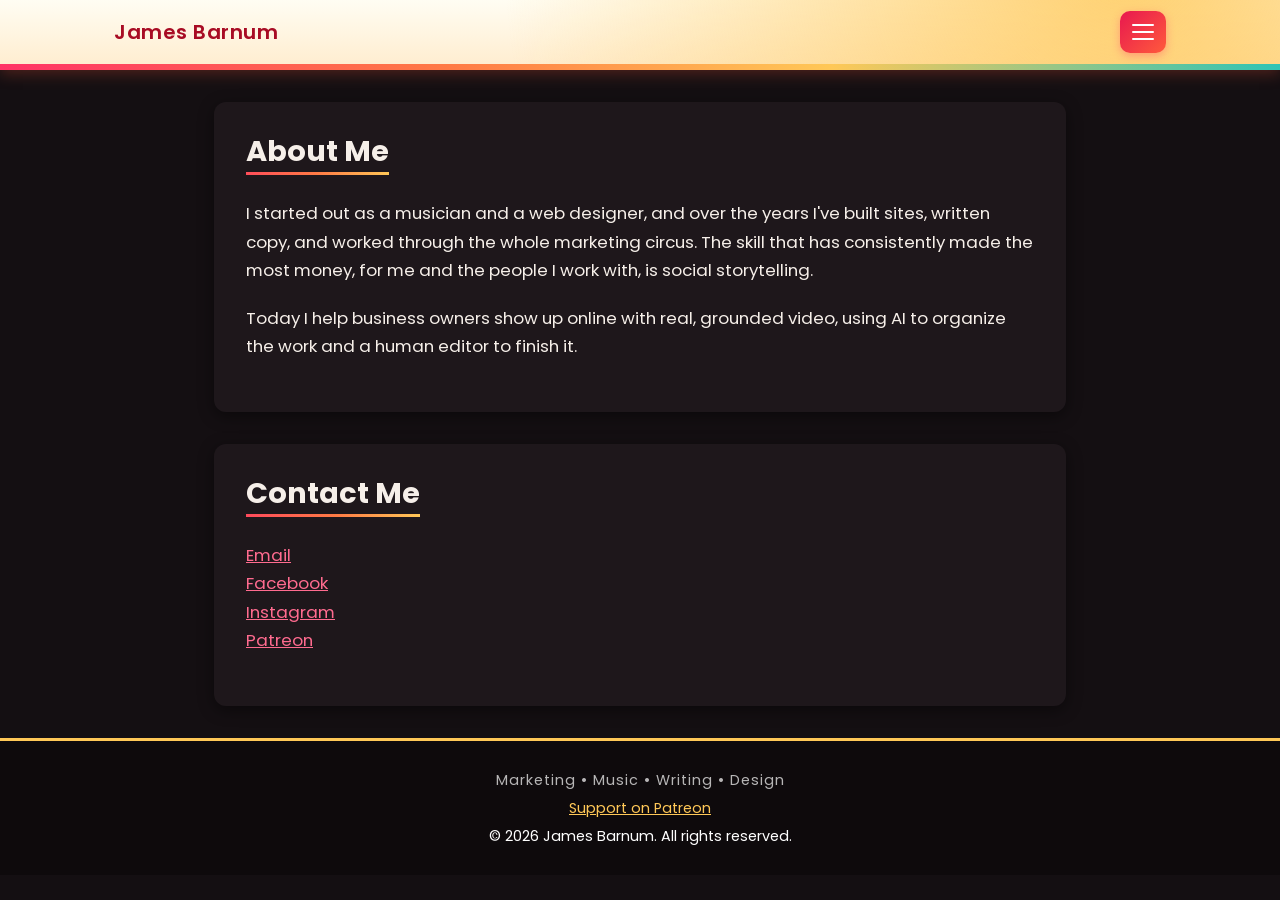
==== about.html @ fcbeb1b5 "Site upload Uploading the site." ====
<!DOCTYPE html>
<html lang="en">
<head>
  <meta charset="UTF-8">
  <meta name="viewport" content="width=device-width, initial-scale=1.0">
  <title>About | James Barnum</title>
  <link rel="preconnect" href="https://fonts.googleapis.com">
  <link rel="preconnect" href="https://fonts.gstatic.com" crossorigin>
  <link href="https://fonts.googleapis.com/css2?family=Poppins:wght@300;400;600&display=swap" rel="stylesheet">
  <link rel="stylesheet" href="style.css">
  <link rel="icon" href="favicon.ico" sizes="any">
  <link rel="apple-touch-icon" href="images/apple-touch-icon.png">
</head>
<body>

  <header id="site-header"></header>

  <main class="page">
    <section class="panel">
      <h2>About Me</h2>
      <!-- TODO: replace with your real bio -->
      <p>I started out as a musician and a web designer, and over the years I've built sites, written copy, and worked through the whole marketing circus. The skill that has consistently made the most money, for me and the people I work with, is social storytelling.</p>
      <p>Today I help business owners show up online with real, grounded video, using AI to organize the work and a human editor to finish it.</p>
      <img src="images/about.jpg" alt="Portrait" class="featured-image" onerror="this.remove()">
    </section>

    <section class="panel">
      <h2>Contact Me</h2>
      <p>
        <a href="mailto:dangerpin352@gmail.com">Email</a><br>
        <a href="https://www.facebook.com/dangerpinplays">Facebook</a><br>
        <a href="https://www.instagram.com/dangerpin_">Instagram</a><br>
        <a href="https://www.patreon.com/dangerpin">Patreon</a>
      </p>
    </section>
  </main>

  <footer id="site-footer"></footer>

  <script src="site.js" data-root=""></script>
</body>
</html>
---- style.css ----
/* ==========================================================
   Whole site — palette carried over from the template site
   ========================================================== */
:root {
  /* Dark theme + "sunshine" accents (Miami / Tampa) */
  --bg: #140f12;            /* page */
  --card: #1e171b;          /* cards / panels */
  --text: #f6efe9;          /* warm off-white */
  --ink: #0e0a0c;          /* near-black (footer, dark text on bright buttons) */
  --brand: #ff1a35;         /* JB mark red */
  --pink: #ff3366;          /* wordmark red */
  --orange: #ff7a45;
  --gold: #ffc857;          /* logo outline */
  --teal: #2ec4b6;          /* Miami pop */
  --accent: #ff3366;
  --accent-dark: #a80c24;   /* used by the light nav bar */
  --accent-soft: rgba(255, 51, 102, 0.14);
  --link: #ff6b8f;
  --sun: linear-gradient(135deg, #ff3366 0%, #ff7a45 60%, #ffc857 100%);
  --muted: #b6a8ad;
  --line: #3a2e34;
  --good: #2ec4b6;
  --bad: #ff7a8a;
  --radius: 12px;
  --shadow: 0 4px 16px rgba(0, 0, 0, 0.45);
}

* { box-sizing: border-box; }

html { scroll-behavior: smooth; scroll-padding-top: 5rem; }

body {
  margin: 0;
  font-family: "Poppins", Arial, sans-serif;
  background-color: var(--bg);
  color: var(--text);
  line-height: 1.7;
}

img { max-width: 100%; }

/* Make the HTML "hidden" attribute win over any display rule (buttons etc.) */
[hidden] { display: none !important; }

a {
  color: var(--link);
}

h1, h2, h3 { line-height: 1.2; }

h2 {
  color: var(--text);
  font-size: 1.8rem;
  margin-top: 0;
}

p { font-size: 1.05rem; margin: 0 0 1.2rem; }

.wrap { max-width: 900px; margin: 0 auto; padding: 0 1.5rem; }
.wrap-wide { max-width: 1100px; margin: 0 auto; padding: 0 1.5rem; }

main.page { margin: 2rem auto; max-width: 900px; padding: 0 1.5rem; }
main.page.wide { max-width: 1100px; }

/* Card-style section used on blog / portfolio / about / stubs */
.panel {
  background-color: var(--card);
  padding: 2rem;
  margin-bottom: 2rem;
  border-radius: var(--radius);
  box-shadow: var(--shadow);
}
.panel h2 {
  border-bottom: 3px solid;
  border-image: var(--sun) 1;
  display: inline-block;
  padding-bottom: 0.2rem;
}

/* ==========================================================
   Header + hamburger menu (built by site.js)
   ========================================================== */
.site-header {
  background-color: var(--ink);
  border-bottom: 3px solid var(--gold);
  color: white;
  position: sticky;
  top: 0;
  z-index: 100;
  box-shadow: 0 2px 10px rgba(0, 0, 0, 0.15);
}
.header-bar {
  max-width: 1100px;
  margin: 0 auto;
  padding: 0.7rem 1.5rem;
  display: flex;
  align-items: center;
  justify-content: space-between;
  gap: 1rem;
}
.brand {
  color: white;
  text-decoration: none;
  font-weight: 600;
  font-size: 1.25rem;
  letter-spacing: 0.5px;
  display: flex;
  align-items: center;
  gap: 0.6rem;
}
.brand img { height: 30px; width: auto; display: block; }

.menu-toggle {
  background: transparent;
  border: 2px solid var(--gold);
  border-radius: 10px;
  width: 46px;
  height: 42px;
  cursor: pointer;
  display: flex;
  flex-direction: column;
  align-items: center;
  justify-content: center;
  gap: 5px;
  padding: 0;
  transition: background-color 0.2s;
}
.menu-toggle:hover { background-color: rgba(255, 200, 87, 0.18); }
.menu-toggle:focus-visible { outline: 3px solid white; outline-offset: 2px; }
.menu-toggle span {
  display: block;
  width: 22px;
  height: 2px;
  background: var(--gold);
  border-radius: 2px;
  transition: transform 0.25s, opacity 0.2s;
}
.menu-toggle[aria-expanded="true"] span:nth-child(1) { transform: translateY(7px) rotate(45deg); }
.menu-toggle[aria-expanded="true"] span:nth-child(2) { opacity: 0; }
.menu-toggle[aria-expanded="true"] span:nth-child(3) { transform: translateY(-7px) rotate(-45deg); }

.site-nav {
  display: none;
  background-color: #261a1f;
  border-top: 1px solid rgba(255, 200, 87, 0.25);
}
.site-nav.open { display: block; }
.site-nav ul { list-style: none; margin: 0 auto; padding: 0.5rem 1.5rem 1rem; max-width: 1100px; }
.site-nav li { margin: 0; }
.site-nav a,
.site-nav .sub-toggle {
  display: flex;
  justify-content: space-between;
  align-items: center;
  width: 100%;
  color: white;
  background: none;
  border: 0;
  font: inherit;
  font-weight: 600;
  text-align: left;
  text-decoration: none;
  padding: 0.7rem 0.9rem;
  border-radius: 10px;
  cursor: pointer;
  transition: background-color 0.2s;
}
.site-nav a:hover,
.site-nav .sub-toggle:hover,
.site-nav a.active { background-color: rgba(255, 255, 255, 0.14); }
.site-nav a.active { color: var(--gold); }
.site-nav a:focus-visible,
.site-nav .sub-toggle:focus-visible { outline: 3px solid white; outline-offset: -3px; }
.sub-toggle .chev { transition: transform 0.2s; font-size: 0.8rem; }
.sub-toggle[aria-expanded="true"] .chev { transform: rotate(180deg); }
.site-nav .submenu { display: none; padding: 0 0 0.3rem 1rem; max-width: none; margin: 0; }
.site-nav .submenu.open { display: block; }
.site-nav .submenu a { font-weight: 400; padding: 0.5rem 0.9rem; }

/* ==========================================================
   Footer
   ========================================================== */
footer.site-footer {
  text-align: center;
  padding: 1.5rem;
  background-color: var(--ink);
  border-top: 3px solid var(--gold);
  color: white;
  font-size: 0.9rem;
}
footer.site-footer p { font-size: 0.9rem; margin: 0.2rem 0; }
footer.site-footer a { color: var(--gold); }
footer.site-footer .tagline { color: rgba(255, 255, 255, 0.7); letter-spacing: 1px; }

/* ==========================================================
   Buttons
   ========================================================== */
.btn {
  display: inline-block;
  background: var(--sun);
  color: var(--ink);
  padding: 0.6rem 1.4rem;
  border-radius: 999px;
  text-decoration: none;
  font-weight: 600;
  font-family: inherit;
  font-size: 1rem;
  border: 0;
  cursor: pointer;
  transition: filter 0.2s, transform 0.15s;
}
.btn:hover {
  filter: brightness(1.1);
}
.btn:focus-visible {
  outline: 3px solid var(--gold);
  outline-offset: 2px;
}
.btn-lg {
  padding: 0.9rem 2rem;
  font-size: 1.1rem;
  box-shadow: 0 6px 22px rgba(255, 90, 60, 0.4);
}
.btn-lg:hover { transform: translateY(-2px); }
.btn-ghost {
  background: transparent;
  color: var(--gold);
  border: 2px solid var(--gold);
  padding: 0.5rem 1.3rem;
}
.btn-ghost:hover {
  background: var(--gold);
  color: var(--ink);
  filter: none;
}
.btn-light {
  background: #fffaf0;
  color: #7a0b1d;
  box-shadow: none;
}
.btn-light:hover {
  background: #ffffff;
}

/* ==========================================================
   Landing page bands
   ========================================================== */
.band { padding: 4.5rem 0; }
.band.alt { background: var(--card); }
.band.dark { background: var(--ink); color: white; }
.band.dark h2, .band.dark h3 { color: white; }
.band.accent {
  background: linear-gradient(135deg, #3a0f22 0%, #7a1230 100%);
  color: white;
  border-top: 4px solid var(--gold);
}
.band.accent h2, .band.accent h3 { color: white; }
.band.accent .quiz h3 {
  color: var(--gold);
}

.band h2 { font-size: clamp(1.6rem, 4vw, 2.3rem); margin-bottom: 1.2rem; }
.band .lead { font-size: 1.2rem; }
.center { text-align: center; }

.eyebrow {
  display: inline-block;
  font-size: 0.8rem;
  font-weight: 600;
  letter-spacing: 1.5px;
  text-transform: uppercase;
  color: var(--gold);
  background: rgba(255, 200, 87, 0.1);
  border: 1px solid var(--gold);
  padding: 0.35rem 0.9rem;
  border-radius: 999px;
  margin-bottom: 1.2rem;
}

.hero {
  padding: 4rem 0 4.5rem;
  text-align: center;
  background:
    radial-gradient(ellipse at 50% -10%, rgba(255, 122, 69, 0.35) 0%, rgba(255, 122, 69, 0) 60%),
    radial-gradient(ellipse at 90% 0%, rgba(255, 200, 87, 0.18) 0%, rgba(255, 200, 87, 0) 45%),
    var(--bg);
}
.hero h1 {
  font-size: clamp(2rem, 6vw, 3.4rem);
  margin: 0 0 1.2rem;
  letter-spacing: -0.5px;
  background: linear-gradient(90deg, #ff4d7a 0%, #ff8a4c 55%, #ffc857 100%);
  -webkit-background-clip: text;
  background-clip: text;
  color: transparent;
}
.hero .sub { font-size: 1.2rem; max-width: 680px; margin: 0 auto 2rem; color: var(--text); }

/* VSL embed */
.vsl {
  position: relative;
  aspect-ratio: 16 / 9;
  max-width: 800px;
  margin: 0 auto 0.8rem;
  border-radius: var(--radius);
  overflow: hidden;
  background: linear-gradient(135deg, #1a1215, #7a0b1d);
  box-shadow: 0 12px 32px rgba(26, 18, 21, 0.4);
  border: 4px solid var(--accent);
}
.vsl iframe, .vsl video { position: absolute; inset: 0; width: 100%; height: 100%; border: 0; }
.vsl-placeholder {
  position: absolute; inset: 0;
  display: flex; flex-direction: column; align-items: center; justify-content: center;
  gap: 0.8rem; color: white; text-align: center; padding: 1rem;
}
.vsl-placeholder .play {
  width: 76px; height: 76px; border-radius: 50%;
  background: rgba(255, 255, 255, 0.95);
  display: flex; align-items: center; justify-content: center;
}
.vsl-placeholder .play svg { margin-left: 5px; }
.vsl-placeholder small { opacity: 0.8; font-size: 0.85rem; max-width: 420px; }
.caption { color: var(--muted); font-size: 0.95rem; margin-bottom: 2rem; }

/* Stat callout */
.stat {
  display: flex;
  gap: 1.5rem;
  align-items: center;
  background: rgba(255, 200, 87, 0.07);
  border-left: 6px solid var(--gold);
  border-radius: var(--radius);
  padding: 1.5rem 1.8rem;
  margin: 2rem 0;
}
.stat .big {
  font-size: clamp(1.8rem, 5vw, 2.8rem);
  font-weight: 600;
  color: var(--gold);
  white-space: nowrap;
  line-height: 1.1;
}
.stat p { margin: 0; }

/* Split layout (portrait + copy) */
.split { display: grid; grid-template-columns: 1fr 1.3fr; gap: 3rem; align-items: center; }
.ph {
  position: relative;
  aspect-ratio: 4 / 5;
  border-radius: var(--radius);
  border: 4px solid var(--pink);
  background: repeating-linear-gradient(45deg, #2a2025, #2a2025 12px, #231a1f 12px, #231a1f 24px);
  display: flex; align-items: center; justify-content: center;
  text-align: center; color: var(--muted); font-size: 0.85rem; padding: 1rem;
  overflow: hidden;
}
.ph img { position: absolute; inset: 0; width: 100%; height: 100%; object-fit: cover; }

.icon-list { list-style: none; padding: 0; margin: 1.5rem 0 0; display: grid; gap: 1.1rem; }
.icon-list li { display: flex; gap: 1rem; align-items: flex-start; }
.icon-list .ico {
  flex: 0 0 48px;
  height: 48px;
  border-radius: 12px;
  background: var(--sun);
  color: var(--ink);
  display: flex;
  align-items: center;
  justify-content: center;
}
.icon-list .ico svg { width: 26px; height: 26px; }

/* Comparison table */
.compare { width: 100%; border-collapse: separate; border-spacing: 0; margin: 2rem 0; background: var(--card); border-radius: var(--radius); overflow: hidden; box-shadow: var(--shadow); }
.compare th, .compare td { padding: 1rem 1.1rem; text-align: left; vertical-align: top; border-bottom: 1px solid var(--line); font-size: 0.98rem; }
.compare thead th { background: var(--ink); color: white; font-weight: 600; }
.compare tbody tr:last-child td { border-bottom: 0; }
.compare tr.winner td {
  background: rgba(255, 51, 102, 0.14);
  border-top: 2px solid var(--pink);
  border-bottom: 2px solid var(--pink);
}
.compare tr.winner td:first-child { border-left: 2px solid var(--pink); }
.compare tr.winner td:last-child { border-right: 2px solid var(--pink); }
.compare td strong {
  color: var(--gold);
}
.fine { color: var(--muted); font-style: italic; }

/* AI line in the sand */
.two-col { display: grid; grid-template-columns: 1fr 1fr; gap: 1.5rem; margin: 2rem 0; }
.col-card { background: var(--card); border-radius: var(--radius); box-shadow: var(--shadow); padding: 1.6rem; border-top: 6px solid var(--accent); }
.col-card.human {
  border-top-color: var(--teal);
}
.col-card h3 { margin: 0 0 1rem; font-size: 1.15rem; }
.col-card ul { list-style: none; margin: 0; padding: 0; display: grid; gap: 1rem; }
.col-card li { font-size: 0.98rem; }
.col-card li strong {
  display: block;
  color: var(--gold);
}
.col-card.human li strong {
  color: var(--teal);
}

/* Process steps */
.steps { list-style: none; counter-reset: step; padding: 0; margin: 2rem 0; display: grid; gap: 1.2rem; }
.steps li { counter-increment: step; display: flex; gap: 1.2rem; align-items: flex-start; background: var(--card); border-radius: var(--radius); padding: 1.3rem 1.5rem; box-shadow: var(--shadow); }
.steps li::before {
  content: counter(step);
  flex: 0 0 44px; height: 44px; border-radius: 50%;
  background: var(--sun); color: var(--ink); font-weight: 600; font-size: 1.2rem;
  display: flex; align-items: center; justify-content: center;
}
.steps li p { margin: 0; font-size: 1rem; }

.playbook {
  background: var(--card);
  border: 2px dashed var(--gold);
  border-radius: var(--radius);
  padding: 1.8rem;
  margin-top: 2.5rem;
}
.playbook h3 {
  margin: 0 0 0.6rem;
  color: var(--gold);
}
.playbook ol { padding-left: 1.3rem; margin: 0 0 1.4rem; }
.playbook li { margin-bottom: 0.6rem; }

/* ==========================================================
   Quiz widget
   ========================================================== */
.quiz {
  background: var(--card); color: var(--text);
  border-radius: 16px; padding: 2rem;
  max-width: 680px; margin: 2rem auto 0;
  box-shadow: 0 16px 40px rgba(0, 0, 0, 0.5);
  border: 1px solid var(--line);
  text-align: left;
}
.quiz-progress { height: 8px; background: var(--line); border-radius: 999px; overflow: hidden; margin-bottom: 1.5rem; }
.quiz-progress div {
  height: 100%;
  width: 0;
  background: var(--sun);
  transition: width 0.3s;
}
.quiz h3 {
  color: var(--gold);
  margin: 0 0 1rem;
  font-size: 1.3rem;
}
.quiz .step { display: none; }
.quiz .step.active { display: block; }
.quiz .options { display: grid; gap: 0.7rem; margin-bottom: 1.2rem; }
.quiz .option {
  display: flex; gap: 0.7rem; align-items: center;
  border: 2px solid var(--line); border-radius: 10px;
  padding: 0.75rem 1rem; cursor: pointer; font-weight: 400;
  transition: border-color 0.2s, background-color 0.2s;
}
.quiz .option:hover { border-color: var(--accent); }
.quiz .option:has(input:checked) {
  border-color: var(--pink);
  background: var(--accent-soft);
}
.quiz .option input { accent-color: var(--accent); width: 18px; height: 18px; }
.quiz label.field { display: block; font-weight: 600; font-size: 0.9rem; margin-bottom: 0.3rem; }
.quiz input[type="text"], .quiz input[type="email"], .quiz textarea {
  width: 100%; font: inherit; padding: 0.7rem 0.9rem;
  border: 2px solid var(--line); border-radius: 10px; margin-bottom: 1rem;
  background: var(--bg); color: var(--text);
}
.quiz input[type="text"]:focus, .quiz input[type="email"]:focus, .quiz textarea:focus { outline: none; border-color: var(--accent); }
.quiz textarea { min-height: 110px; resize: vertical; }
.quiz .actions { display: flex; gap: 0.8rem; justify-content: space-between; align-items: center; flex-wrap: wrap; }
.quiz .error {
  color: var(--bad);
  font-size: 0.9rem;
  min-height: 1.4rem;
  margin: 0 0 0.5rem;
}
.quiz .intro p { margin-bottom: 1.5rem; }
.quiz .done { text-align: center; }
.quiz .done p { margin-bottom: 1.5rem; }

/* ==========================================================
   Cards (blog + portfolio)
   ========================================================== */
.card-grid { display: grid; grid-template-columns: repeat(auto-fill, minmax(260px, 1fr)); gap: 1.5rem; margin: 1.5rem 0; }
.card {
  display: flex; flex-direction: column;
  background-color: var(--bg); border: 1px solid var(--line);
  border-radius: var(--radius); overflow: hidden;
  transition: transform 0.2s, box-shadow 0.2s;
}
.card:hover { transform: translateY(-4px); box-shadow: 0 8px 18px rgba(0, 0, 0, 0.12); }
.card .thumb {
  width: 100%; height: 170px; object-fit: cover; display: block; background: var(--line);
}
.card .media { width: 100%; aspect-ratio: 16 / 9; border: 0; display: block; background: #000; }
.card audio { width: calc(100% - 2rem); margin: 1rem; }
.card-body { display: flex; flex-direction: column; flex: 1; padding: 1rem; }
.card h3 { margin: 0 0 0.3rem; font-size: 1.15rem; }
.card .meta { color: var(--muted); font-size: 0.85rem; margin: 0 0 0.5rem; }
.card .summary { flex: 1; font-size: 0.95rem; }
.tag {
  display: inline-block; background: var(--gold); color: var(--ink); font-size: 0.75rem; font-weight: 600;
  padding: 0.2rem 0.7rem; border-radius: 999px; margin-bottom: 0.5rem; align-self: flex-start;
}
.empty { color: var(--muted); text-align: center; padding: 2.5rem 1rem; border: 2px dashed var(--line); border-radius: var(--radius); }

.chips { display: flex; flex-wrap: wrap; gap: 0.6rem; margin: 1rem 0 0; }
.chip {
  font-family: inherit; font-size: 0.9rem; font-weight: 600;
  padding: 0.45rem 1.1rem; border-radius: 999px; cursor: pointer;
  background: transparent; color: var(--gold); border: 2px solid var(--gold);
  transition: background-color 0.2s, color 0.2s;
}
.chip:hover, .chip.active {
  background: var(--gold);
  color: var(--ink);
}
.chip:focus-visible { outline: 3px solid var(--accent-dark); outline-offset: 2px; }

/* Sort controls (same look as the template site) */
.sort-controls { display: flex; align-items: center; flex-wrap: wrap; gap: 0.75rem; margin: 1rem 0 0; }
.sort-controls label { color: var(--muted); font-size: 0.9rem; font-weight: 600; }
.sort-controls select, .sort-controls button {
  font-family: inherit; font-size: 0.9rem; font-weight: 600;
  padding: 0.45rem 1rem; border-radius: 999px; cursor: pointer;
  transition: background-color 0.2s, color 0.2s, border-color 0.2s;
}
.sort-controls select { background-color: var(--card); color: var(--text); border: 2px solid var(--line); }
.sort-controls select:hover { border-color: var(--accent); }
.sort-controls button {
  background-color: transparent;
  color: var(--gold);
  border: 2px solid var(--gold);
}
.sort-controls button:hover {
  background-color: var(--gold);
  color: var(--ink);
}
.sort-controls select:focus-visible, .sort-controls button:focus-visible { outline: 3px solid var(--accent-dark); outline-offset: 2px; }

/* ==========================================================
   Article page
   ========================================================== */
.article-head h1 { color: var(--accent-dark); font-size: clamp(1.8rem, 5vw, 2.6rem); margin: 0.3rem 0 0.6rem; }
.article-head .meta { color: var(--muted); font-size: 0.9rem; margin-bottom: 1.5rem; }
.article-body h2 { margin-top: 2rem; }
.article-body h3 {
  color: var(--gold);
  margin-top: 1.6rem;
}
.article-body blockquote { margin: 1.5rem 0; padding: 0.5rem 1.2rem; border-left: 5px solid var(--accent); background: var(--accent-soft); border-radius: 0 10px 10px 0; }
.article-body blockquote p { margin: 0.5rem 0; }
.featured-image { display: block; width: 100%; max-width: 600px; height: auto; margin: 1.5rem auto; border: 4px solid var(--accent); border-radius: var(--radius); }

/* ==========================================================
   Generator tools
   ========================================================== */
.gen-grid { display: grid; grid-template-columns: 1fr 1fr; gap: 1rem 1.2rem; }
.gen-grid .full { grid-column: 1 / -1; }
.gen label { display: block; font-weight: 600; font-size: 0.88rem; margin-bottom: 0.25rem; }
.gen input[type="text"], .gen input[type="date"], .gen input[type="url"], .gen input[type="number"], .gen select, .gen textarea {
  width: 100%; font: inherit; padding: 0.6rem 0.8rem; border: 2px solid var(--line);
  border-radius: 10px; background: var(--bg); color: var(--text); color-scheme: dark;
}
.gen input:focus, .gen select:focus, .gen textarea:focus { outline: none; border-color: var(--accent); }
.gen textarea { min-height: 120px; resize: vertical; }
.gen textarea.tall { min-height: 320px; font-family: Consolas, monospace; font-size: 0.9rem; }
.gen .hint { color: var(--muted); font-size: 0.8rem; margin: 0.25rem 0 0; }
.gen .row { display: flex; gap: 0.8rem; flex-wrap: wrap; align-items: center; }
.status { padding: 0.9rem 1.1rem; border-radius: 10px; margin-top: 1rem; font-size: 0.95rem; display: none; }
.status.show { display: block; }
.status.ok {
  background: rgba(46, 196, 182, 0.14);
  color: #7fe3d8;
  border: 1px solid rgba(46, 196, 182, 0.5);
}
.status.err {
  background: rgba(255, 90, 110, 0.14);
  color: #ff9aa8;
  border: 1px solid rgba(255, 90, 110, 0.5);
}
.status.info {
  background: rgba(255, 200, 87, 0.1);
  color: var(--gold);
  border: 1px solid rgba(255, 200, 87, 0.45);
}
.gen table.entries { width: 100%; border-collapse: collapse; font-size: 0.9rem; }
.gen table.entries th, .gen table.entries td { text-align: left; padding: 0.5rem 0.6rem; border-bottom: 1px solid var(--line); }
.gen .link-btn {
  background: none;
  border: 0;
  color: var(--bad);
  cursor: pointer;
  font: inherit;
  font-weight: 600;
}
.gen code {
  background: rgba(255, 200, 87, 0.12);
  color: var(--gold);
  padding: 0.1rem 0.4rem;
  border-radius: 5px;
  font-size: 0.85em;
}

/* ==========================================================
   Responsive
   ========================================================== */
@media (max-width: 760px) {
  .split, .two-col, .gen-grid { grid-template-columns: 1fr; }
  .split .ph { max-width: 320px; margin: 0 auto; }
  .band { padding: 3rem 0; }
  .stat { flex-direction: column; align-items: flex-start; gap: 0.5rem; }
  .panel { padding: 1.2rem; }
  .quiz { padding: 1.3rem; }

  .compare thead { display: none; }
  .compare, .compare tbody, .compare tr, .compare td { display: block; width: 100%; }
  .compare tr { border-bottom: 6px solid var(--bg); }
  .compare td { border-bottom: 1px solid var(--line); }
  .compare td::before { content: attr(data-label); display: block; font-size: 0.75rem; font-weight: 600; text-transform: uppercase; letter-spacing: 1px; color: var(--muted); margin-bottom: 0.2rem; }
  .compare tr.winner td { border: 0; border-bottom: 1px solid var(--line); }
  .compare tr.winner { border: 2px solid var(--accent); }

  .sort-controls { flex-direction: column; align-items: stretch; text-align: center; text-align-last: center; }
}

@media (prefers-reduced-motion: reduce) {
  html { scroll-behavior: auto; }
  * { transition: none !important; }
}

/* ==========================================================
   Miami / Tampa sunshine nav  (paste at the very bottom of style.css)
   ========================================================== */
.site-header {
  background:
    radial-gradient(circle at 88% -60%, rgba(255, 200, 87, 0.85) 0%, rgba(255, 200, 87, 0) 55%),
    linear-gradient(180deg, #fffdf3 0%, #ffeccd 100%);
  border-bottom: 0;
  color: var(--ink);
  box-shadow: 0 4px 14px rgba(255, 90, 60, 0.25);
}
/* sunset stripe along the bottom edge */
.site-header::after {
  content: "";
  display: block;
  height: 6px;
  background: linear-gradient(90deg, #ff3366 0%, #ff7a45 35%, #ffc857 65%, #2ec4b6 100%);
}

.brand { color: var(--accent-dark); }
.brand img { height: 34px; }

.menu-toggle {
  background: linear-gradient(135deg, #e8184f, #ff5a3c);
  border: 0;
  box-shadow: 0 3px 8px rgba(255, 51, 102, 0.35);
}
.menu-toggle:hover { background: linear-gradient(135deg, #ff2d63, #ff6e4d); }
.menu-toggle span { background: #ffffff; }
.menu-toggle:focus-visible { outline: 3px solid #0a8f8a; outline-offset: 2px; }

.site-nav {
  background: #fffaf0;
  border-top: 1px solid rgba(255, 122, 69, 0.3);
}
.site-nav a,
.site-nav .sub-toggle { color: var(--ink); }
.site-nav a:hover,
.site-nav .sub-toggle:hover { background-color: #ffe9d6; }
.site-nav a.active { background-color: #ffdfe5; color: var(--accent-dark); }
.site-nav .submenu a { color: #4b3a40; }
.site-nav .sub-toggle .chev { color: #0a8f8a; }
.site-nav a:focus-visible,
.site-nav .sub-toggle:focus-visible { outline: 3px solid #0a8f8a; outline-offset: -3px; }
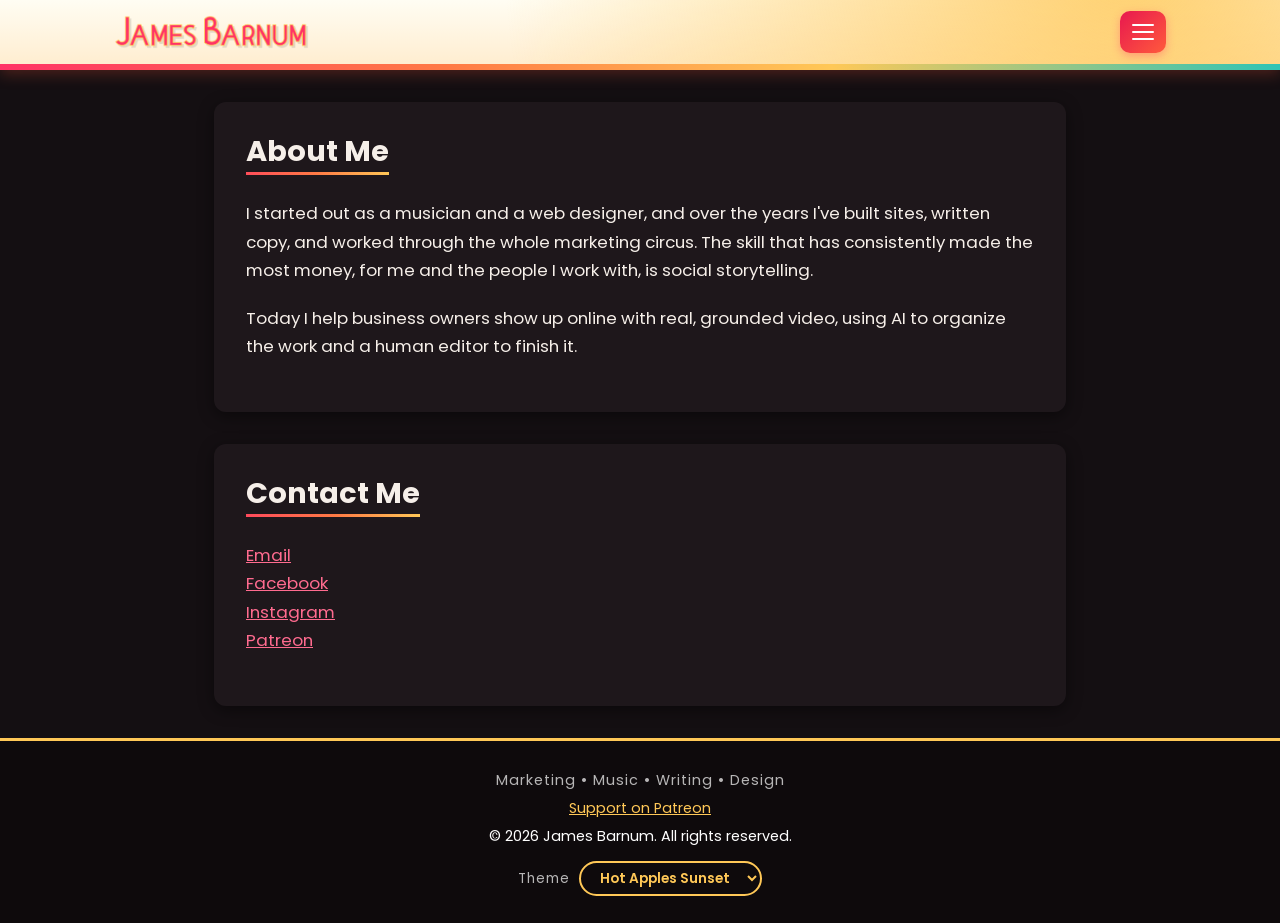
==== commit f120df5e: "Major blog and style functionality 1. Added tags, author name, publishing date, and more to article " ====
--- a/about.html
+++ b/about.html
@@ -3,6 +3,7 @@
 <head>
   <meta charset="UTF-8">
   <meta name="viewport" content="width=device-width, initial-scale=1.0">
+  <script>try{var t=localStorage.getItem("site-theme");if(t&&t!=="sunset")document.documentElement.setAttribute("data-theme",t)}catch(e){}</script>
   <title>About | James Barnum</title>
   <link rel="preconnect" href="https://fonts.googleapis.com">
   <link rel="preconnect" href="https://fonts.gstatic.com" crossorigin>
--- a/style.css
+++ b/style.css
@@ -23,6 +23,60 @@
   --bad: #ff7a8a;
   --radius: 12px;
   --shadow: 0 4px 16px rgba(0, 0, 0, 0.45);
+
+  /* Theme-able pieces that used to be hardcoded */
+  --hero-glow-1: rgba(255, 122, 69, 0.35);
+  --hero-glow-2: rgba(255, 200, 87, 0.18);
+  --hero-title: linear-gradient(90deg, #ff4d7a 0%, #ff8a4c 55%, #ffc857 100%);
+  --band-accent: linear-gradient(135deg, #3a0f22 0%, #7a1230 100%);
+  --vsl-bg: linear-gradient(135deg, #1a1215, #7a0b1d);
+  --btn-glow: rgba(255, 90, 60, 0.4);
+  --btn-light-bg: #fffaf0;
+  --btn-light-text: #7a0b1d;
+  --play-icon: #d9122f;
+}
+
+/* ==========================================================
+   Themes. "Hot Apples Sunset" is the default (the values above).
+   Add another theme by copying this block with a new data-theme name
+   and adding it to THEMES in site.js.
+   ========================================================== */
+[data-theme="dark"] {
+  --bg: #161616;
+  --card: #202020;
+  --text: #ececec;
+  --muted: #a3a3a3;
+  --line: #343434;
+  --brand: #5b8def;
+  --pink: #5b8def;
+  --orange: #8ab4ff;
+  --gold: #8ab4ff;
+  --teal: #2ec4b6;
+  --accent: #5b8def;
+  --accent-dark: #8ab4ff;
+  --accent-soft: rgba(91, 141, 239, 0.16);
+  --link: #8ab4ff;
+  --sun: linear-gradient(135deg, #5b8def 0%, #8ab4ff 100%);
+  --shadow: 0 4px 16px rgba(0, 0, 0, 0.5);
+  --hero-glow-1: rgba(91, 141, 239, 0.25);
+  --hero-glow-2: rgba(138, 180, 255, 0.10);
+  --hero-title: linear-gradient(90deg, #8ab4ff 0%, #c9dbff 100%);
+  --band-accent: linear-gradient(135deg, #1b2434 0%, #2b3a57 100%);
+  --vsl-bg: linear-gradient(135deg, #1a1a1a, #2b3a57);
+  --btn-glow: rgba(91, 141, 239, 0.35);
+  --btn-light-bg: #eef3ff;
+  --btn-light-text: #1d3f8f;
+  --play-icon: #5b8def;
+}
+/* The top bar keeps the Sunset look in every theme: pin its colors back */
+[data-theme="dark"] .site-header {
+  --accent: #ff3366;
+  --accent-dark: #a80c24;
+  --pink: #ff3366;
+  --orange: #ff7a45;
+  --gold: #ffc857;
+  --link: #ff6b8f;
+  --sun: linear-gradient(135deg, #ff3366 0%, #ff7a45 60%, #ffc857 100%);
 }
 
 * { box-sizing: border-box; }
@@ -219,7 +273,7 @@
 .btn-lg {
   padding: 0.9rem 2rem;
   font-size: 1.1rem;
-  box-shadow: 0 6px 22px rgba(255, 90, 60, 0.4);
+  box-shadow: 0 6px 22px var(--btn-glow);
 }
 .btn-lg:hover { transform: translateY(-2px); }
 .btn-ghost {
@@ -234,8 +288,8 @@
   filter: none;
 }
 .btn-light {
-  background: #fffaf0;
-  color: #7a0b1d;
+  background: var(--btn-light-bg);
+  color: var(--btn-light-text);
   box-shadow: none;
 }
 .btn-light:hover {
@@ -250,7 +304,7 @@
 .band.dark { background: var(--ink); color: white; }
 .band.dark h2, .band.dark h3 { color: white; }
 .band.accent {
-  background: linear-gradient(135deg, #3a0f22 0%, #7a1230 100%);
+  background: var(--band-accent);
   color: white;
   border-top: 4px solid var(--gold);
 }
@@ -270,7 +324,7 @@
   letter-spacing: 1.5px;
   text-transform: uppercase;
   color: var(--gold);
-  background: rgba(255, 200, 87, 0.1);
+  background: color-mix(in srgb, var(--gold) 10%, transparent);
   border: 1px solid var(--gold);
   padding: 0.35rem 0.9rem;
   border-radius: 999px;
@@ -281,15 +335,15 @@
   padding: 4rem 0 4.5rem;
   text-align: center;
   background:
-    radial-gradient(ellipse at 50% -10%, rgba(255, 122, 69, 0.35) 0%, rgba(255, 122, 69, 0) 60%),
-    radial-gradient(ellipse at 90% 0%, rgba(255, 200, 87, 0.18) 0%, rgba(255, 200, 87, 0) 45%),
+    radial-gradient(ellipse at 50% -10%, var(--hero-glow-1) 0%, transparent 60%),
+    radial-gradient(ellipse at 90% 0%, var(--hero-glow-2) 0%, transparent 45%),
     var(--bg);
 }
 .hero h1 {
   font-size: clamp(2rem, 6vw, 3.4rem);
   margin: 0 0 1.2rem;
   letter-spacing: -0.5px;
-  background: linear-gradient(90deg, #ff4d7a 0%, #ff8a4c 55%, #ffc857 100%);
+  background: var(--hero-title);
   -webkit-background-clip: text;
   background-clip: text;
   color: transparent;
@@ -304,7 +358,7 @@
   margin: 0 auto 0.8rem;
   border-radius: var(--radius);
   overflow: hidden;
-  background: linear-gradient(135deg, #1a1215, #7a0b1d);
+  background: var(--vsl-bg);
   box-shadow: 0 12px 32px rgba(26, 18, 21, 0.4);
   border: 4px solid var(--accent);
 }
@@ -319,7 +373,7 @@
   background: rgba(255, 255, 255, 0.95);
   display: flex; align-items: center; justify-content: center;
 }
-.vsl-placeholder .play svg { margin-left: 5px; }
+.vsl-placeholder .play svg { margin-left: 5px; fill: var(--play-icon); }
 .vsl-placeholder small { opacity: 0.8; font-size: 0.85rem; max-width: 420px; }
 .caption { color: var(--muted); font-size: 0.95rem; margin-bottom: 2rem; }
 
@@ -328,7 +382,7 @@
   display: flex;
   gap: 1.5rem;
   align-items: center;
-  background: rgba(255, 200, 87, 0.07);
+  background: color-mix(in srgb, var(--gold) 7%, transparent);
   border-left: 6px solid var(--gold);
   border-radius: var(--radius);
   padding: 1.5rem 1.8rem;
@@ -377,7 +431,7 @@
 .compare thead th { background: var(--ink); color: white; font-weight: 600; }
 .compare tbody tr:last-child td { border-bottom: 0; }
 .compare tr.winner td {
-  background: rgba(255, 51, 102, 0.14);
+  background: var(--accent-soft);
   border-top: 2px solid var(--pink);
   border-bottom: 2px solid var(--pink);
 }
@@ -589,9 +643,9 @@
   border: 1px solid rgba(255, 90, 110, 0.5);
 }
 .status.info {
-  background: rgba(255, 200, 87, 0.1);
-  color: var(--gold);
-  border: 1px solid rgba(255, 200, 87, 0.45);
+  background: color-mix(in srgb, var(--gold) 10%, transparent);
+  color: var(--gold);
+  border: 1px solid color-mix(in srgb, var(--gold) 45%, transparent);
 }
 .gen table.entries { width: 100%; border-collapse: collapse; font-size: 0.9rem; }
 .gen table.entries th, .gen table.entries td { text-align: left; padding: 0.5rem 0.6rem; border-bottom: 1px solid var(--line); }
@@ -604,7 +658,7 @@
   font-weight: 600;
 }
 .gen code {
-  background: rgba(255, 200, 87, 0.12);
+  background: color-mix(in srgb, var(--gold) 12%, transparent);
   color: var(--gold);
   padding: 0.1rem 0.4rem;
   border-radius: 5px;
@@ -616,7 +670,7 @@
    ========================================================== */
 @media (max-width: 760px) {
   .split, .two-col, .gen-grid { grid-template-columns: 1fr; }
-  .split .ph { max-width: 320px; margin: 0 auto; }
+  .split .ph { max-width: 760px; margin: 0 auto; }
   .band { padding: 3rem 0; }
   .stat { flex-direction: column; align-items: flex-start; gap: 0.5rem; }
   .panel { padding: 1.2rem; }
@@ -682,3 +736,111 @@
 .site-nav .sub-toggle .chev { color: #0a8f8a; }
 .site-nav a:focus-visible,
 .site-nav .sub-toggle:focus-visible { outline: 3px solid #0a8f8a; outline-offset: -3px; }
+
+/* ==========================================================
+   Article page v2: hero, byline, tags, share, author box, related
+   ========================================================== */
+.breadcrumb {
+  display: flex; flex-wrap: wrap; gap: 0.5rem; align-items: center;
+  font-size: 0.85rem; color: var(--muted); margin-bottom: 1.2rem;
+}
+.breadcrumb a { color: var(--gold); text-decoration: none; font-weight: 600; }
+.breadcrumb a:hover { text-decoration: underline; }
+
+.article-head h1 { color: var(--text); }
+.article-dek {
+  font-size: 1.2rem; color: var(--muted); font-weight: 300;
+  margin: 0 0 1.4rem; line-height: 1.6;
+}
+
+.byline {
+  display: flex; align-items: center; gap: 0.9rem;
+  padding: 0.9rem 0; margin-bottom: 1.5rem;
+  border-top: 1px solid var(--line); border-bottom: 1px solid var(--line);
+}
+.byline-text { display: flex; flex-direction: column; line-height: 1.4; }
+.byline-author { font-size: 0.98rem; }
+.byline .meta { margin: 0; font-size: 0.85rem; color: var(--muted); }
+
+.avatar {
+  flex: 0 0 44px; width: 44px; height: 44px; border-radius: 50%;
+  background: var(--sun); color: var(--ink);
+  display: inline-flex; align-items: center; justify-content: center;
+  font-weight: 600; font-size: 1rem; overflow: hidden; object-fit: cover;
+}
+.avatar img { width: 100%; height: 100%; object-fit: cover; display: block; }
+.avatar-lg { flex-basis: 64px; width: 64px; height: 64px; font-size: 1.3rem; }
+
+.hero-figure { margin: 0 0 2rem; }
+.hero-image {
+  display: block; width: 100%; aspect-ratio: 16 / 9; object-fit: cover;
+  border-radius: var(--radius); border: 4px solid var(--accent);
+  background: var(--line);
+}
+.hero-figure figcaption { color: var(--muted); font-size: 0.85rem; text-align: center; margin-top: 0.6rem; }
+
+.tag-list { list-style: none; display: flex; flex-wrap: wrap; gap: 0.5rem; padding: 0; margin: 2rem 0 0; }
+.tag-list li {
+  font-size: 0.8rem; font-weight: 600; color: var(--gold);
+  border: 1px solid var(--line); border-radius: 999px; padding: 0.2rem 0.8rem;
+}
+.tag-list li::before { content: "#"; opacity: 0.6; }
+
+.share-row {
+  display: flex; flex-wrap: wrap; align-items: center; gap: 0.6rem;
+  margin-top: 1.5rem; padding-top: 1.2rem; border-top: 1px solid var(--line);
+}
+.share-label { color: var(--muted); font-size: 0.9rem; font-weight: 600; margin-right: 0.2rem; }
+.share-row a.chip { text-decoration: none; }
+
+.author-box {
+  display: flex; gap: 1.1rem; align-items: center;
+  margin-top: 1.8rem; padding: 1.2rem 1.4rem;
+  background: var(--bg); border: 1px solid var(--line); border-radius: var(--radius);
+}
+.author-box p { margin: 0; }
+.author-box-label { font-size: 0.72rem; letter-spacing: 1.5px; text-transform: uppercase; color: var(--muted); font-weight: 600; }
+.author-box-name { font-size: 1.1rem; font-weight: 600; }
+.author-box-name a { color: var(--text); text-decoration: none; }
+.author-box-name a:hover { color: var(--gold); }
+.author-box-bio { font-size: 0.95rem; color: var(--muted); margin-top: 0.2rem; }
+
+.related h2 { margin-bottom: 0.5rem; }
+.related .card-grid { margin-bottom: 1.5rem; }
+.card .card-link { color: var(--text); text-decoration: none; }
+.card .card-link:hover { color: var(--gold); }
+
+@media (max-width: 760px) {
+  .author-box { flex-direction: column; align-items: flex-start; }
+}
+
+/* Category pills that link to the filtered blog */
+a.tag { text-decoration: none; }
+a.tag:hover { filter: brightness(1.1); }
+.breadcrumb a:last-child { color: var(--text); }
+
+/* Generator: editing existing entries */
+.gen .name-btn {
+  background: none; border: 0; padding: 0; font: inherit; font-weight: 600;
+  color: var(--gold); cursor: pointer; text-align: left;
+  text-decoration: underline; text-underline-offset: 3px;
+}
+.gen .name-btn:hover { color: var(--text); }
+.gen .name-btn:focus-visible { outline: 3px solid var(--gold); outline-offset: 2px; border-radius: 4px; }
+.edit-banner {
+  display: flex; flex-wrap: wrap; gap: 0.8rem; align-items: center; justify-content: space-between;
+  background: var(--accent-soft); border: 1px solid var(--accent); border-radius: 10px;
+  padding: 0.7rem 1rem; margin-bottom: 1.2rem;
+}
+.gen .gen-grid input[readonly] { opacity: 0.65; cursor: not-allowed; }
+
+/* Theme switcher (lives in the footer, built by site.js) */
+footer.site-footer .theme-switch { margin-top: 0.8rem; display: flex; justify-content: center; align-items: center; gap: 0.6rem; }
+footer.site-footer .theme-switch label { color: rgba(255, 255, 255, 0.7); letter-spacing: 1px; font-size: 0.85rem; }
+footer.site-footer .theme-switch select {
+  font-family: inherit; font-size: 0.85rem; font-weight: 600; cursor: pointer;
+  background: transparent; color: var(--gold); border: 2px solid var(--gold);
+  border-radius: 999px; padding: 0.3rem 0.9rem;
+}
+footer.site-footer .theme-switch select option { background: #1e171b; color: #f6efe9; }
+footer.site-footer .theme-switch select:focus-visible { outline: 3px solid var(--gold); outline-offset: 2px; }
